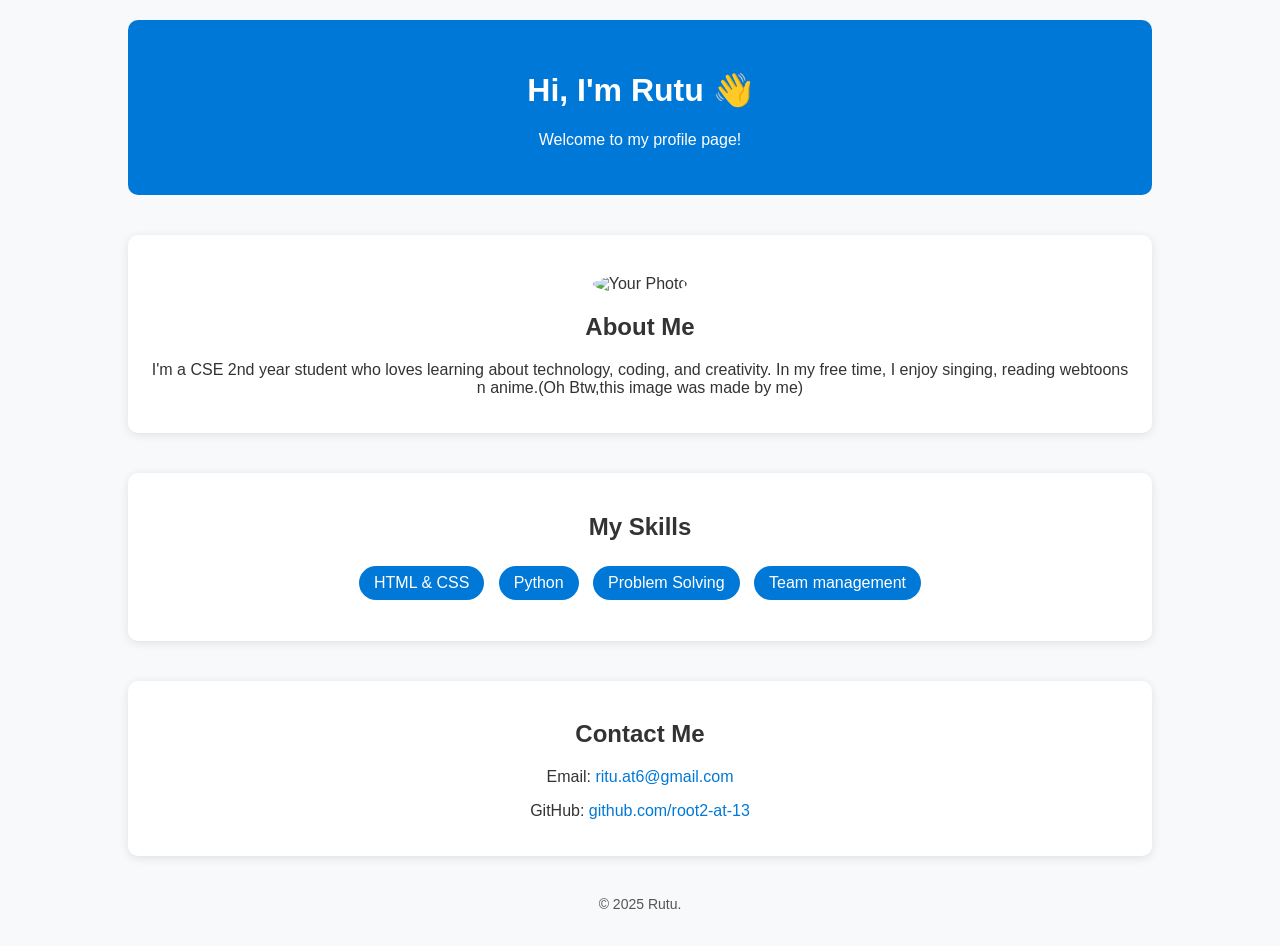
==== index.html @ 84486572 "Add files via upload" ====
<!DOCTYPE html>
<html lang="en">
<head>
  <meta charset="UTF-8" />
  <meta name="viewport" content="width=device-width, initial-scale=1.0" />
  <title>My Profile</title>
  <link rel="stylesheet" href="style.css" />
</head>
<body>
  <div class="container">
    <header>
      <h1>Hi, I'm Rutu 👋</h1>
      <p>Welcome to my profile page!</p>
    </header>

    <section class="about">
      <img src="C:\Users\Rutu A T\Pictures\Saved Pictures\=something.png" 
width="300" height="200" alt="Your Photo" class="profile-pic" />
      <h2>About Me</h2>
      <p>
        I'm a CSE 2nd year student who loves learning about
        technology, coding, and creativity. In my free time, I enjoy
        singing, reading webtoons n anime.(Oh Btw,this image was made by me)
      </p>
    </section>

    <section class="skills">
      <h2>My Skills</h2>
      <ul>
        <li>HTML & CSS</li>
        <li>Python</li>
        <li>Problem Solving</li>
        <li>Team management</li>
      </ul>
    </section>

    <section class="contact">
      <h2>Contact Me</h2>
      <p>Email: <a href="mailto:ritu.at6@gmail.com">ritu.at6@gmail.com</a></p>
      <p>GitHub: <a href="https://github.com/root2-at13" target="_blank">github.com/root2-at-13</a></p>
    </section>

    <footer>
      <p>© 2025 Rutu.</p>
    </footer>
  </div>
</body>
</html>
---- style.css ----
body {
  font-family: 'Poppins', sans-serif;
  background-color: #f8f9fa;
  color: #333;
  margin: 0;
  padding: 0;
}

.container {
  width: 80%;
  margin: 0 auto;
  text-align: center;
  padding: 20px;
}

header {
  background-color: #0078d7;
  color: white;
  padding: 30px 0;
  border-radius: 10px;
}

.profile-pic {
  width: 150px;
  height: 150px;
  border-radius: 50%;
  margin-top: 20px;
}

section {
  margin-top: 40px;
  background: white;
  padding: 20px;
  border-radius: 10px;
  box-shadow: 0 2px 10px rgba(0,0,0,0.1);
}

ul {
  list-style: none;
  padding: 0;
}

li {
  background-color: #0078d7;
  color: white;
  display: inline-block;
  margin: 5px;
  padding: 8px 15px;
  border-radius: 20px;
}

a {
  color: #0078d7;
  text-decoration: none;
}

footer {
  margin-top: 40px;
  font-size: 14px;
  color: #555;
}
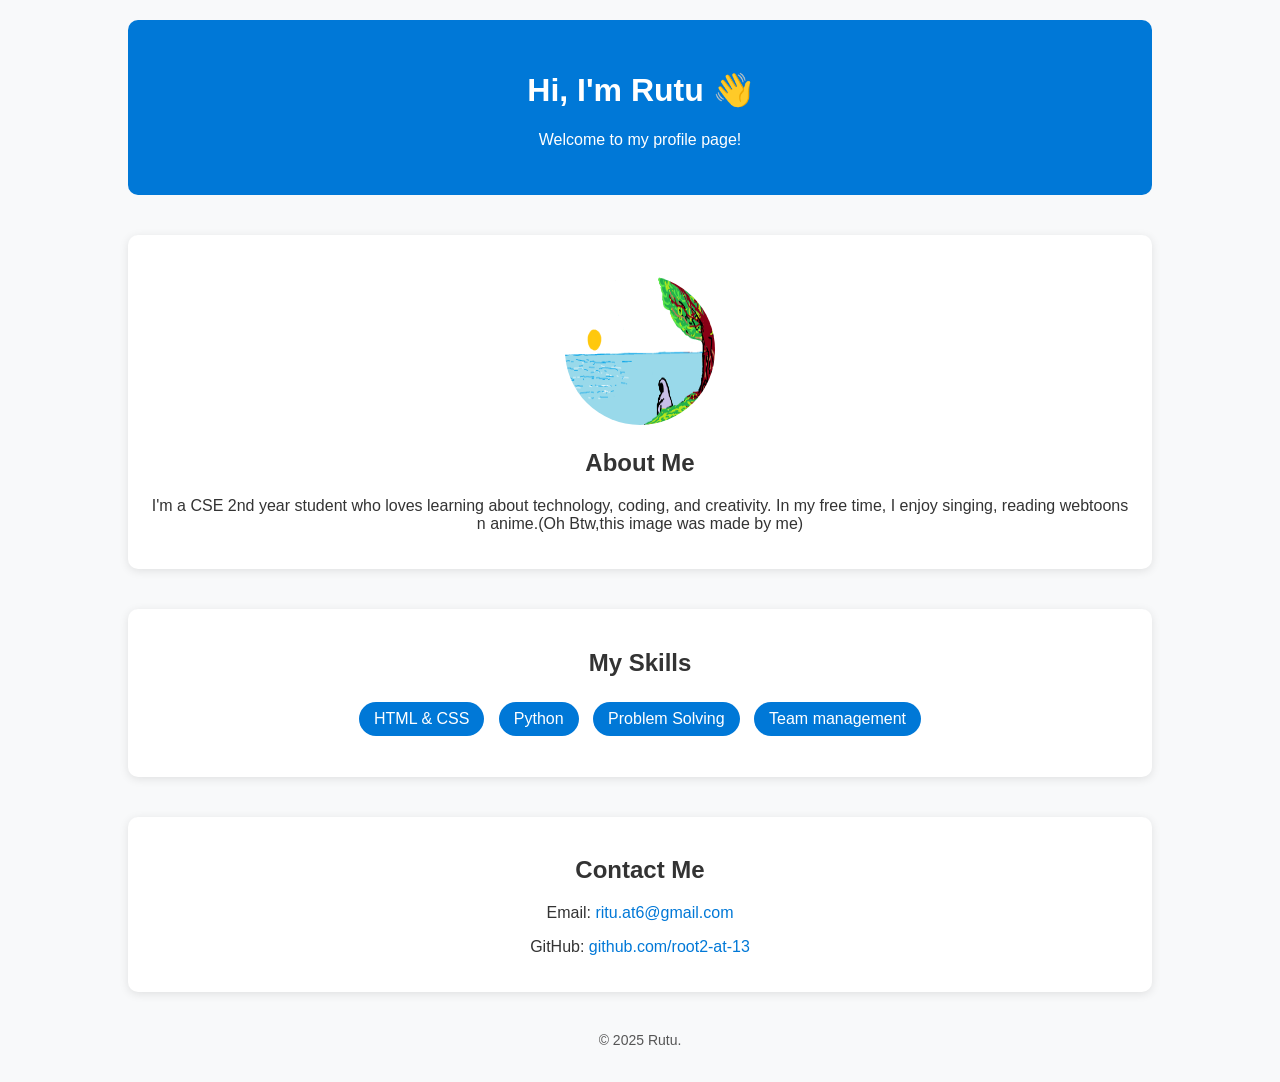
==== commit 2addb886: "Fix image source in profile page Updated image source path in the about section and removed local fi" ====
--- a/index.html
+++ b/index.html
@@ -14,7 +14,7 @@
     </header>
 
     <section class="about">
-      <img src="C:\Users\Rutu A T\Pictures\Saved Pictures\=something.png" 
+      <img src="=something.png" 
 width="300" height="200" alt="Your Photo" class="profile-pic" />
       <h2>About Me</h2>
       <p>
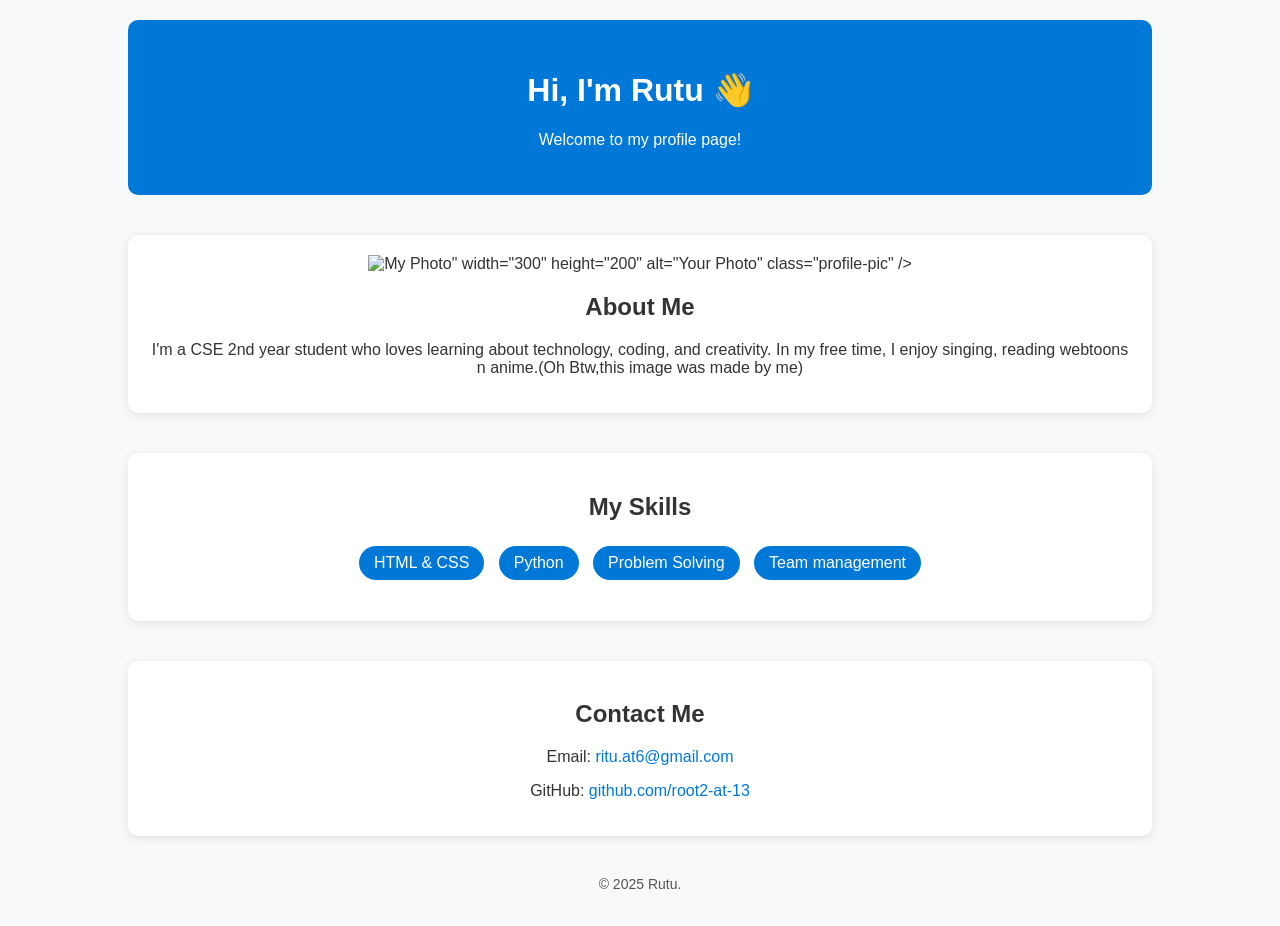
==== commit 02a9d801: "Update index.html" ====
--- a/index.html
+++ b/index.html
@@ -14,7 +14,7 @@
     </header>
 
     <section class="about">
-      <img src="=something.png" 
+      <img src="<img src="https://raw.githubusercontent.com/root2-at13/ACM-W-RutuAT/main/something.png" alt="My Photo" width="200">" 
 width="300" height="200" alt="Your Photo" class="profile-pic" />
       <h2>About Me</h2>
       <p>
@@ -46,3 +46,4 @@
   </div>
 </body>
 </html>
+
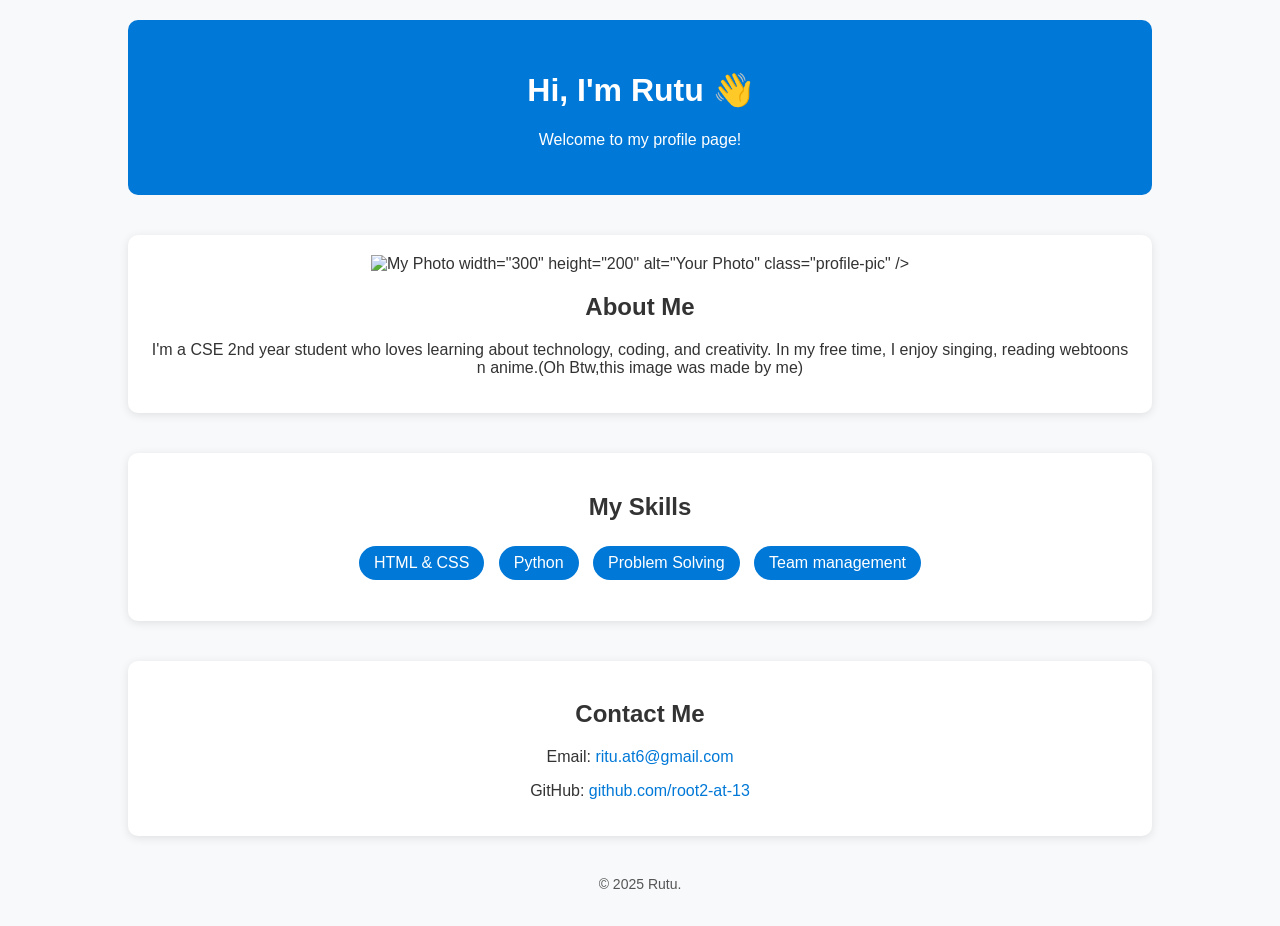
==== commit ad583449: "Update index.html" ====
--- a/index.html
+++ b/index.html
@@ -14,7 +14,7 @@
     </header>
 
     <section class="about">
-      <img src="<img src="https://raw.githubusercontent.com/root2-at13/ACM-W-RutuAT/main/something.png" alt="My Photo" width="200">" 
+      <img src="https://raw.githubusercontent.com/root2-at13/ACM-W-RutuAT/main/something.png" alt="My Photo" width="200">
 width="300" height="200" alt="Your Photo" class="profile-pic" />
       <h2>About Me</h2>
       <p>
@@ -47,3 +47,5 @@
 </body>
 </html>
 
+
+
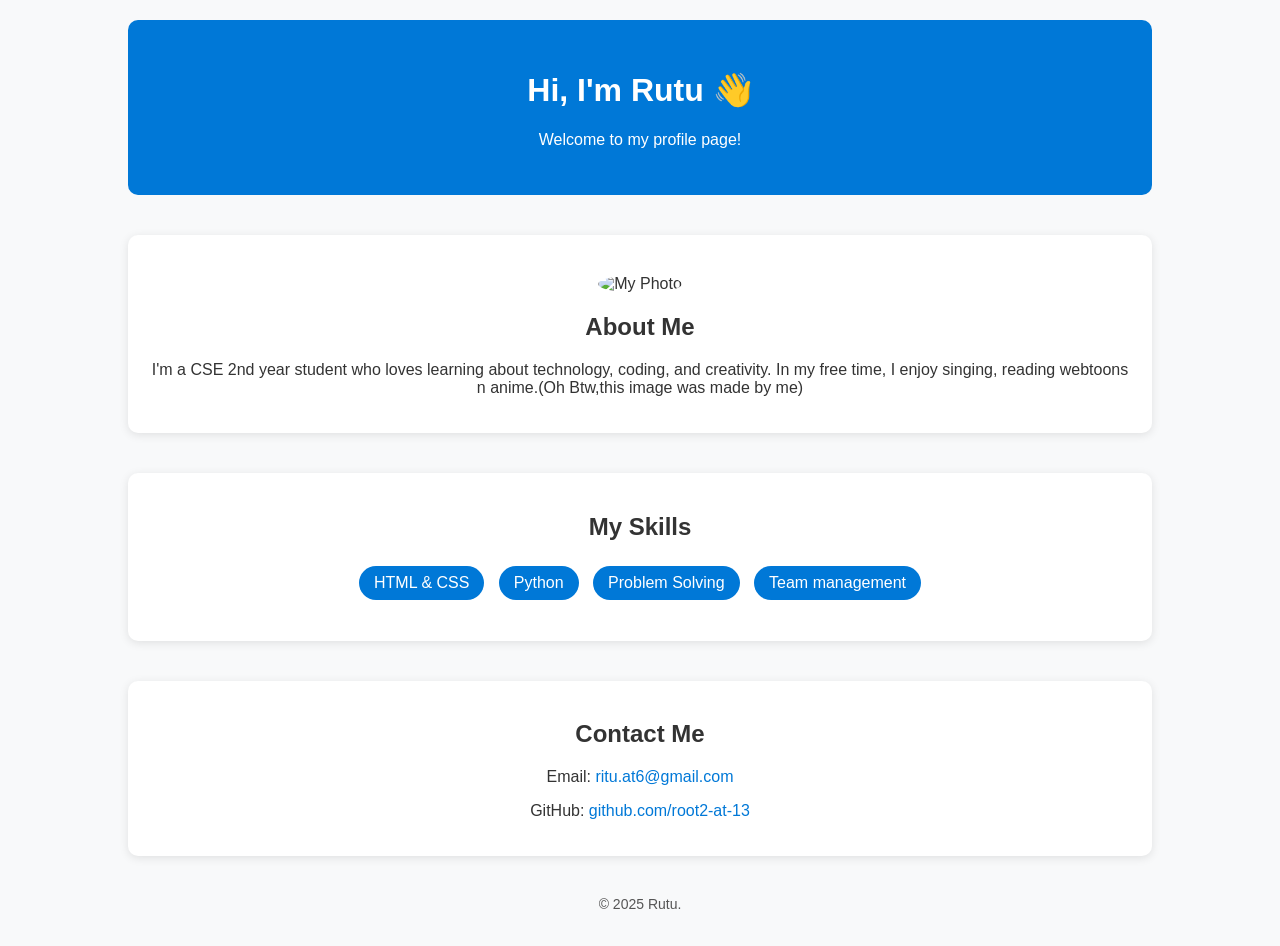
==== commit 9d9997a2: "Update index.html" ====
--- a/index.html
+++ b/index.html
@@ -14,8 +14,8 @@
     </header>
 
     <section class="about">
-      <img src="https://raw.githubusercontent.com/root2-at13/ACM-W-RutuAT/main/something.png" alt="My Photo" width="200">
-width="300" height="200" alt="Your Photo" class="profile-pic" />
+      <img src="https://raw.githubusercontent.com/root2-at13/ACM-W-RutuAT/main/something.png" alt="My Photo" width="300" height="200"
+ class="profile-pic" />
       <h2>About Me</h2>
       <p>
         I'm a CSE 2nd year student who loves learning about
@@ -49,3 +49,4 @@
 
 
 
+
